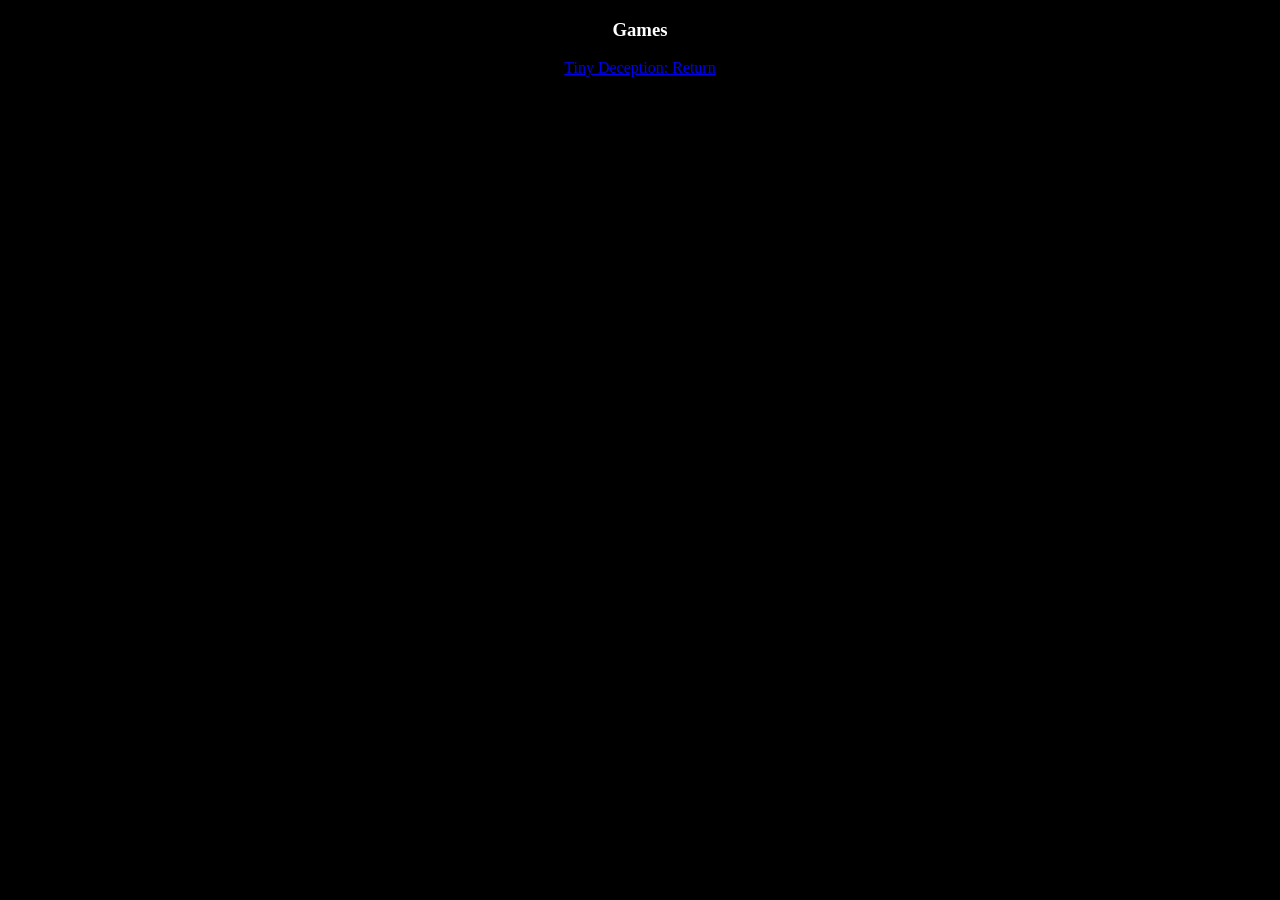
==== index.html @ 73f736b9 "Add link to main.css stylesheet in index.html" ====
<!DOCTYPE html>
<head>
  <title>Levonze GitHub Website</title>
  <link href="/main.css" rel="stylesheet">
</head>
<body>
  <center><h3>Games</h3>
  <a href="/tder"><p>Tiny Deception: Return</p></a>
  </center>
</body>
---- main.css ----
body{
  background-color: black;
  color: white;
}
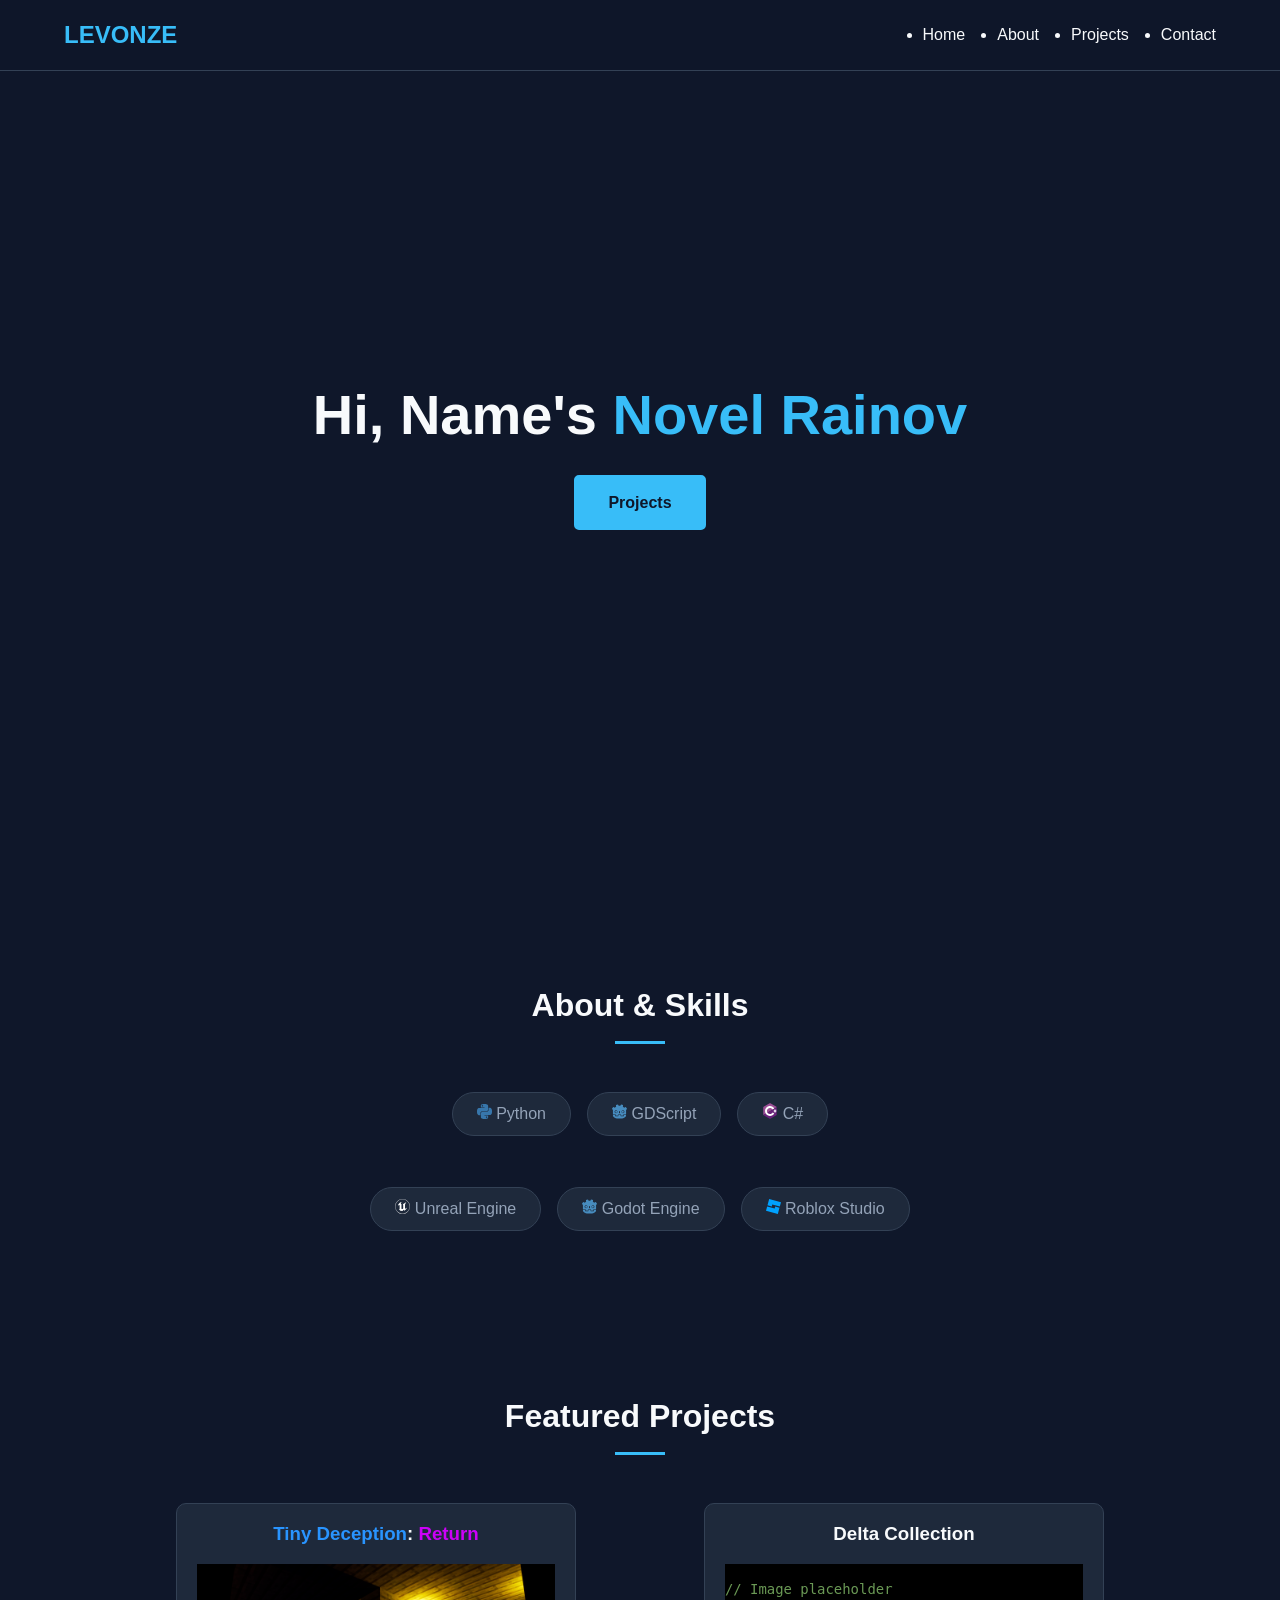
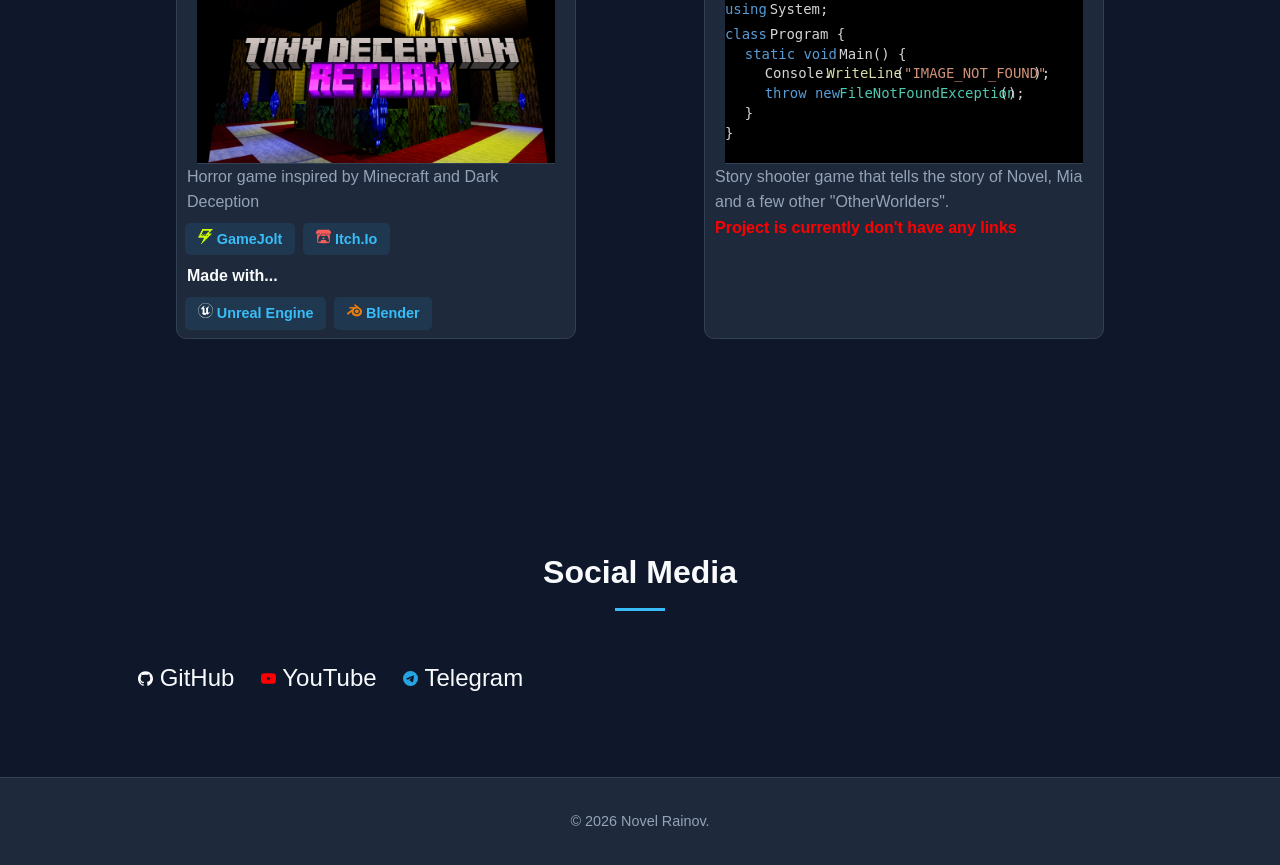
==== commit 8a5cffa1: "Update" ====
--- a/index.html
+++ b/index.html
@@ -1,10 +1,101 @@
 <!DOCTYPE html>
+<html lang="en">
 <head>
-  <title>Levonze GitHub Website</title>
-  <link href="/main.css" rel="stylesheet">
+    <meta charset="UTF-8">
+    <meta name="viewport" content="width=device-width, initial-scale=1.0">
+    <title>Novel Rainov | Software Developer</title>
+    <link href="main.css" rel="stylesheet">
 </head>
 <body>
-  <center><h3>Games</h3>
-  <a href="/tder"><p>Tiny Deception: Return</p></a>
-  </center>
+    <header>
+        <div class="logo">LEVONZE</div>
+        <div class="menu-toggle" id="mobile-menu">☰</div>
+        <nav>
+            <ul id="nav-list">
+                <li><a href="#home">Home</a></li>
+                <li><a href="#about">About</a></li>
+                <li><a href="#projects">Projects</a></li>
+                <li><a href="#contact">Contact</a></li>
+            </ul>
+        </nav>
+    </header>
+
+    <section id="home" class="hero">
+        <h1>Hi, Name's <span>Novel Rainov</span></h1>
+        <div>
+            <a href="#projects" class="btn">Projects</a>
+            <!--<a href="#contact" class="btn btn-outline">Contact</a>-->
+        </div>
+    </section>
+
+    <section id="about">
+        <h2 class="section-title">About & Skills</h2>
+        <div style="text-align: center; max-width: 800px; margin: 0 auto 3rem auto; color: var(--text-secondary);">
+        </div>
+        
+        <div class="skills-grid">
+            <div class="skill-tag"><img src="assets/icons/python.svg" height="15"> Python</div>
+            <div class="skill-tag"><img src="assets/icons/godotengine.svg" height="15"> GDScript</div>
+            <div class="skill-tag"><img src="assets/icons/CSharp.svg" height="16"> C#</div>
+        </div>
+        <br><br>
+        <div class="skills-grid">
+            <div class="skill-tag"><img src="assets/icons/unrealengine.svg" height="15"> Unreal Engine</div>
+            <div class="skill-tag"><img src="assets/icons/godotengine.svg" height="15"> Godot Engine</div>
+            <div class="skill-tag"><img src="assets/icons/robloxstudio.svg" height="15"> Roblox Studio</div>
+        </div>
+    </section>
+
+    <section id="projects">
+        <h2 class="section-title">Featured Projects</h2>
+        <div class="projects-grid">
+            <div class="project-card">
+                <h3 class="project-title"><font style="color: #2994ff">Tiny Deception</font>: <font style="color: #cc01f7">Return</font></h3>
+                <img class="project-thumbnail" src="assets/project/TDeR.png" height="140">
+                <p class="project-description">Horror game inspired by Minecraft and Dark Deception</p>
+                <div class="project-links">
+                    <a href="https://gamejolt.com/games/TDe_Return/813731"><img src="assets/icons/gamejolt.svg" height="15"> GameJolt</a>
+                    <a href="https://lerimst.itch.io/tder"><img src="assets/icons/itch.io.svg" height="15"> Itch.Io</a>
+                </div>
+                <h4>Made with...</h3>
+                <div class="project-links">
+                    <a href="https://unrealengine.com"><img src="assets/icons/unrealengine.svg" height="15"> Unreal Engine</a>
+                    <a href="https://blender.org"><img src="assets/icons/blender.svg" height="15"> Blender</a>
+                </div>
+            </div>
+
+            <div class="project-card">
+                <h3 class="project-title">Delta Collection</h3>
+                <img class="project-thumbnail" src="assets/noimage.svg" height="140">
+                <p class="project-description">Story shooter game that tells the story of Novel, Mia and a few other "OtherWorlders".</p>
+                <h4 style="color:red;">Project is currently don't have any links</h4>
+                <br>
+            </div>
+
+        </div>
+    </section>
+
+    <section>
+      <div style="margin-top: 3rem; font-size: 1.5rem;">
+          <h2 class="section-title">Social Media</h2>
+            <a href="https://github.com/levonze" style="margin: 0 10px;"><img src="assets/icons/github.svg" height="15"> GitHub</a>
+            <a href="https://youtube.com/@levonze" style="margin: 0 10px;"><img src="assets/icons/youtube.svg" height="15"> YouTube</a>
+            <a href="https://t.me/lerim_studios" style="margin: 0 10px;"><img src="assets/icons/telegram.svg" height="15"> Telegram</a>
+        </div>
+    </section>
+
+    <!--
+    <section id="contact" class="contact">
+        <h2 class="section-title">Contact me</h2>
+        <p>Problems? Ideas? Suggestions?<br>Ready to talk!</p>
+        <a class="btn">EMail me</a>
+    </section>
+    -->
+
+    <footer>
+        <p>&copy; 2026 Novel Rainov.</p>
+    </footer>
+
+    <script src="main.js"></script>
 </body>
+</html>
--- a/main.css
+++ b/main.css
@@ -1,4 +1,362 @@
-body{
-  background-color: black;
-  color: white;
-}
+/* --- CSS VARIABLES & RESET --- */
+:root {
+    --bg-color: #0f172a;
+    --card-bg: #1e293b;
+    --text-primary: #f8fafc;
+    --text-secondary: #94a3b8;
+    --accent: #38bdf8;
+    --accent-hover: #0ea5e9;
+    --font-main: 'Segoe UI', Tahoma, Geneva, Verdana, sans-serif;
+}
+
+* {
+    margin: 0;
+    padding: 0;
+    box-sizing: border-box;
+}
+
+body {
+    font-family: var(--font-main);
+    background-color: var(--bg-color);
+    color: var(--text-primary);
+    line-height: 1.6;
+}
+
+a {
+    text-decoration: none;
+    color: inherit;
+    transition: 0.3s;
+}
+
+/* --- NAVIGATION --- */
+header {
+    position: fixed;
+    top: 0;
+    width: 100%;
+    background-color: rgba(15, 23, 42, 0.95);
+    padding: 1rem 5%;
+    display: flex;
+    justify-content: space-between;
+    align-items: center;
+    z-index: 1000;
+    border-bottom: 1px solid #334155;
+}
+
+.logo {
+    font-size: 1.5rem;
+    font-weight: bold;
+    color: var(--accent);
+}
+
+nav ul {
+    display: flex;
+    gap: 2rem;
+}
+
+nav a:hover {
+    color: var(--accent);
+}
+
+/* Mobile Menu Toggle */
+.menu-toggle {
+    display: none;
+    font-size: 1.5rem;
+    cursor: pointer;
+    order: 1;
+    margin-right: 1rem;
+}
+
+/* --- HERO SECTION --- */
+.hero {
+    height: 100vh;
+    display: flex;
+    flex-direction: column;
+    justify-content: center;
+    align-items: center;
+    text-align: center;
+    padding: 0 1rem;
+}
+
+.hero h1 {
+    font-size: 3.5rem;
+    margin-bottom: 1rem;
+}
+
+.hero span {
+    color: var(--accent);
+}
+
+.hero p {
+    font-size: 1.2rem;
+    color: var(--text-secondary);
+    max-width: 600px;
+    margin-bottom: 2rem;
+}
+
+.hero .roles {
+    font-size: 1.1rem;
+    color: var(--text-primary);
+    margin-bottom: 1.5rem;
+}
+
+.hero .roles span {
+    display: inline-block;
+    margin: 0.5rem;
+    padding: 0.3rem 0.8rem;
+    background-color: var(--card-bg);
+    border-radius: 5px;
+    border: 1px solid #334155;
+}
+
+.btn {
+    display: inline-block;
+    padding: 0.8rem 2rem;
+    background-color: var(--accent);
+    color: var(--bg-color);
+    font-weight: bold;
+    border-radius: 5px;
+    border: 2px solid var(--accent);
+}
+
+.btn:hover {
+    background-color: transparent;
+    color: var(--accent);
+}
+
+.btn-outline {
+    background-color: transparent;
+    color: var(--accent);
+    margin-left: 1rem;
+}
+
+.btn-outline:hover {
+    background-color: var(--accent);
+    color: var(--bg-color);
+}
+
+/* --- SECTIONS GENERAL --- */
+section {
+    padding: 5rem 10%;
+}
+
+.section-title {
+    font-size: 2rem;
+    margin-bottom: 3rem;
+    text-align: center;
+    position: relative;
+}
+
+.section-title::after {
+    content: '';
+    display: block;
+    width: 50px;
+    height: 3px;
+    background-color: var(--accent);
+    margin: 10px auto 0;
+}
+
+/* --- ABOUT & BIO --- */
+.bio {
+    color: var(--text-primary);
+    text-align: center;
+    max-width: 800px;
+    margin: 0 auto 3rem auto;
+}
+
+/* --- SKILLS --- */
+.skills-grid {
+    display: flex;
+    flex-wrap: wrap;
+    justify-content: center;
+    gap: 1rem;
+}
+
+.skill-tag {
+    background-color: var(--card-bg);
+    padding: 0.5rem 1.5rem;
+    border-radius: 50px;
+    border: 1px solid #334155;
+    color: var(--text-secondary);
+    transition: 0.3s;
+}
+
+.skill-tag:hover {
+    border-color: var(--accent);
+    color: var(--accent);
+    transform: translateY(-2px);
+}
+
+/* --- PROJECTS --- */
+.projects-grid {
+    display: grid;
+    grid-template-columns: repeat(auto-fit, minmax(320px, 1fr));
+    gap: 2rem;
+    justify-content: center;
+    justify-items: center;
+    max-width: 1200px;
+    margin: 0 auto;
+}
+
+.project-card {
+    background-color: var(--card-bg);
+    padding: 0;
+    border-radius: 10px;
+    transition: transform 0.3s;
+    border: 1px solid #334155;
+    width: 100%;
+    max-width: 400px;
+    overflow: hidden;
+}
+
+.project-card:hover {
+    transform: translateY(-5px);
+    border-color: var(--accent);
+}
+
+/* Project Thumbnail - Адаптивное изображение */
+.project-thumbnail {
+    width: 90%;
+    height: 200px;
+    object-fit: cover;
+    display: block;
+    border-bottom: 1px solid #334155;
+    margin: 0 auto;
+}
+
+.project-title {
+  text-align: center;
+  margin: auto;
+  display: block;
+  width: fit-content;
+  padding-top: 15px;
+  padding-bottom: 15px;
+  color: var(--text-primary);
+}
+
+.project-card .content {
+    padding: 2rem;
+}
+
+.project-card h4{
+  margin-left: 10px;
+}
+
+.project-card .project-description{
+    color: var(--text-secondary);
+    margin-left: 10px;
+    margin-right: 5px;
+}
+
+.project-links {
+    display: flex;
+    flex-wrap: wrap;
+    gap: 0.5rem;
+    padding: 2%;
+}
+
+.project-links a {
+    font-size: 0.9rem;
+    color: var(--accent);
+    font-weight: bold;
+    display: inline-block;
+    padding: 0.3rem 0.8rem;
+    background-color: rgba(56, 189, 248, 0.1);
+    border-radius: 5px;
+}
+
+.project-links a:hover {
+    background-color: var(--accent);
+    color: var(--bg-color);
+}
+
+/* --- CONTACT --- */
+.contact {
+    text-align: center;
+}
+
+.contact p {
+    margin-bottom: 2rem;
+    color: var(--text-secondary);
+}
+
+.social-links {
+    margin-top: 2rem;
+    display: flex;
+    justify-content: center;
+    gap: 1.5rem;
+    flex-wrap: wrap;
+}
+
+.social-links a {
+    color: var(--text-secondary);
+    font-size: 1.1rem;
+    padding: 0.5rem 1rem;
+    border: 1px solid #334155;
+    border-radius: 5px;
+}
+
+.social-links a:hover {
+    color: var(--accent);
+    border-color: var(--accent);
+}
+
+/* --- FOOTER --- */
+footer {
+    text-align: center;
+    padding: 2rem;
+    background-color: var(--card-bg);
+    color: var(--text-secondary);
+    font-size: 0.9rem;
+    border-top: 1px solid #334155;
+}
+
+/* --- RESPONSIVE --- */
+@media (max-width: 768px) {
+    .hero h1 {
+        font-size: 2.5rem;
+    }
+
+    .menu-toggle {
+        display: block;
+    }
+
+    nav ul {
+        display: none;
+        flex-direction: column;
+        position: absolute;
+        top: 70px;
+        right: 0;
+        width: 100%;
+        background-color: var(--card-bg);
+        text-align: center;
+        padding: 2rem 0;
+        border-bottom: 1px solid #334155;
+    }
+
+    nav ul.active {
+        display: flex;
+    }
+
+    .btn-outline {
+        margin-left: 0;
+        margin-top: 1rem;
+        display: block;
+    }
+
+    section {
+        padding: 3rem 5%;
+    }
+
+    .projects-grid {
+        grid-template-columns: 1fr;
+        padding: 0 1rem;
+    }
+
+    .project-card {
+        max-width: 80%;
+    }
+
+    .project-thumbnail {
+        height: 180px;
+    }
+}
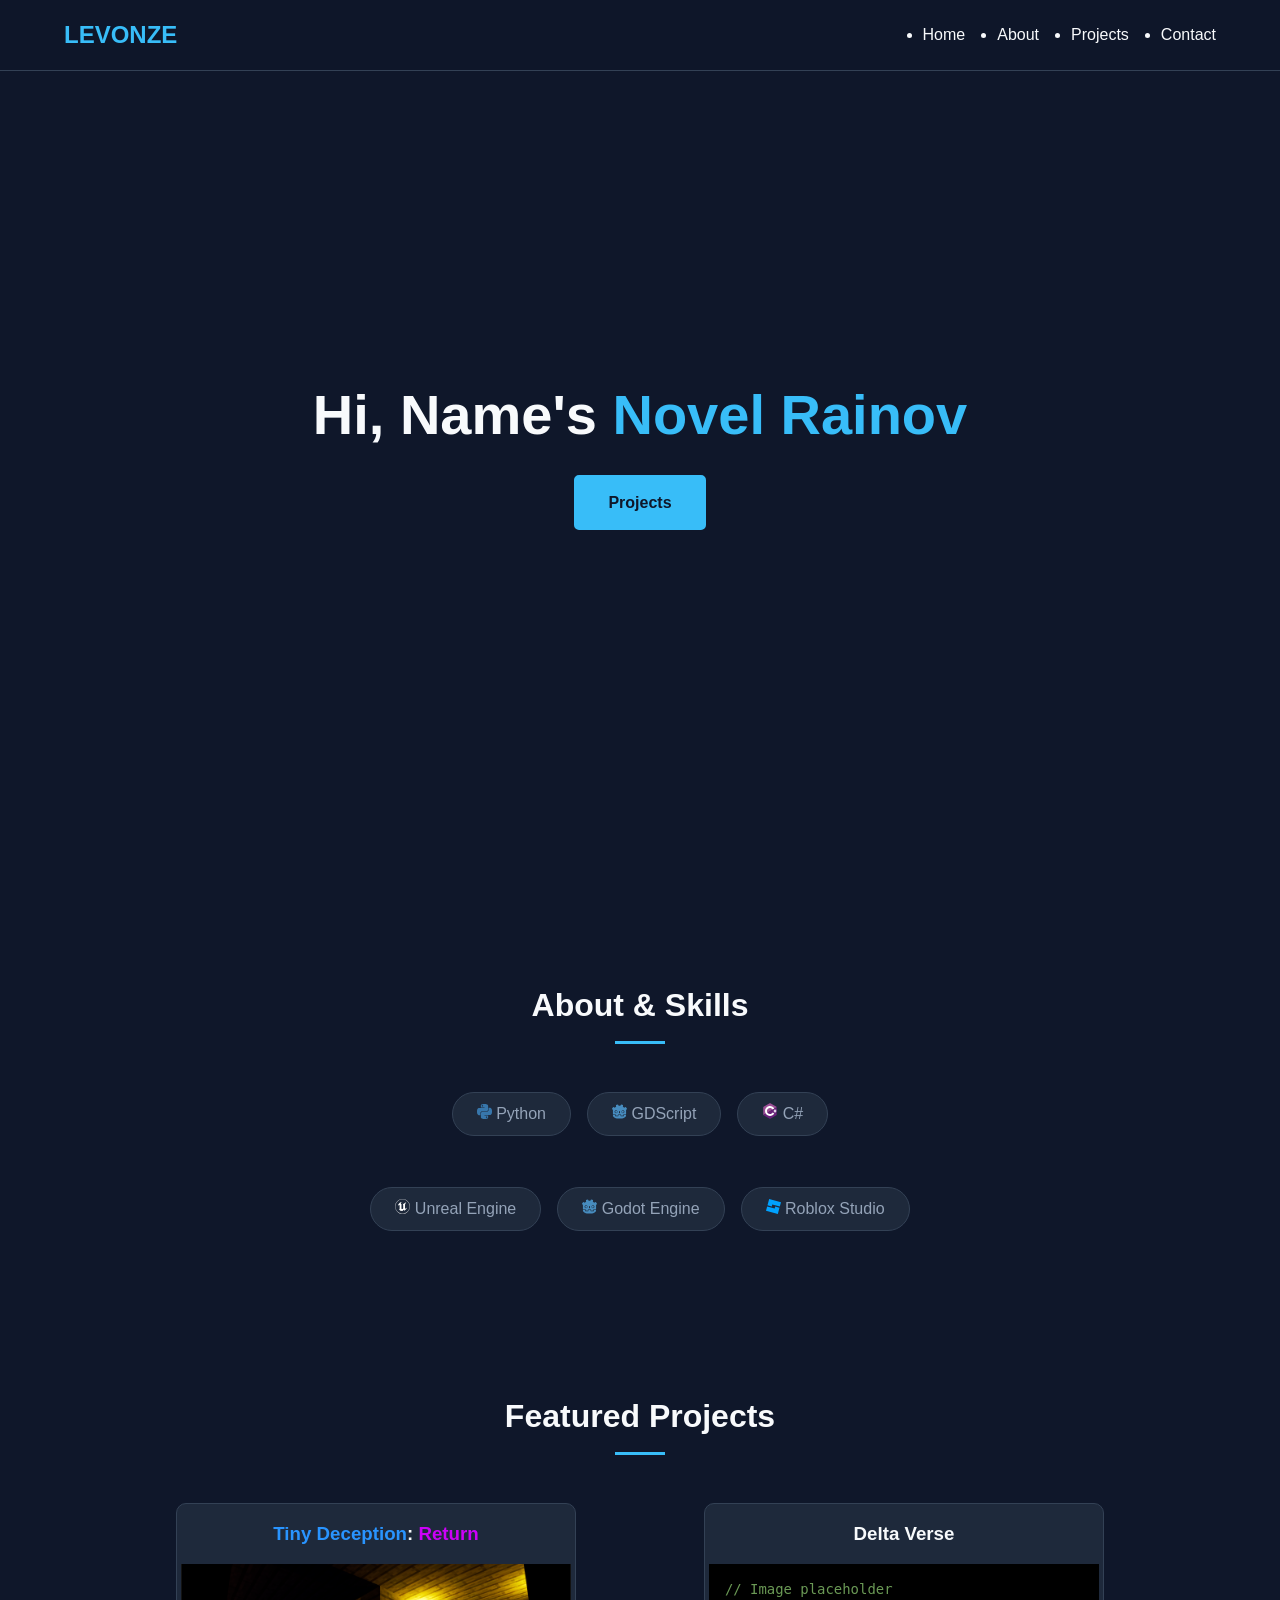
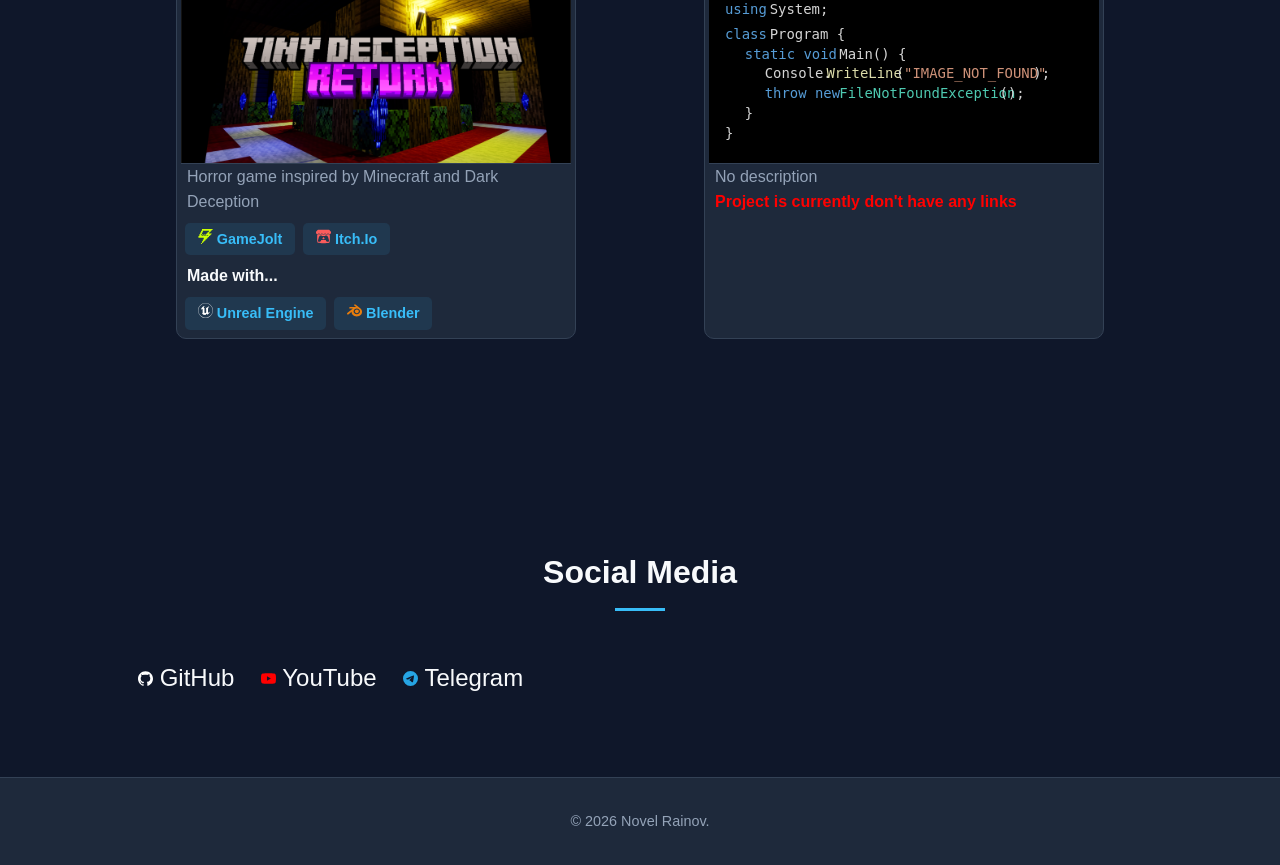
==== commit 619c98f2: "Update project title and description in index.html" ====
--- a/index.html
+++ b/index.html
@@ -65,9 +65,9 @@
             </div>
 
             <div class="project-card">
-                <h3 class="project-title">Delta Collection</h3>
+                <h3 class="project-title">Delta Verse</h3>
                 <img class="project-thumbnail" src="assets/noimage.svg" height="140">
-                <p class="project-description">Story shooter game that tells the story of Novel, Mia and a few other "OtherWorlders".</p>
+                <p class="project-description">No description</p>
                 <h4 style="color:red;">Project is currently don't have any links</h4>
                 <br>
             </div>
@@ -98,4 +98,4 @@
 
     <script src="main.js"></script>
 </body>
-</html>+</html>
--- a/main.css
+++ b/main.css
@@ -215,7 +215,7 @@
 
 /* Project Thumbnail - Адаптивное изображение */
 .project-thumbnail {
-    width: 90%;
+    width: 98%;
     height: 200px;
     object-fit: cover;
     display: block;
@@ -311,7 +311,7 @@
 }
 
 /* --- RESPONSIVE --- */
-@media (max-width: 768px) {
+@media (max-width: 900px) {
     .hero h1 {
         font-size: 2.5rem;
     }
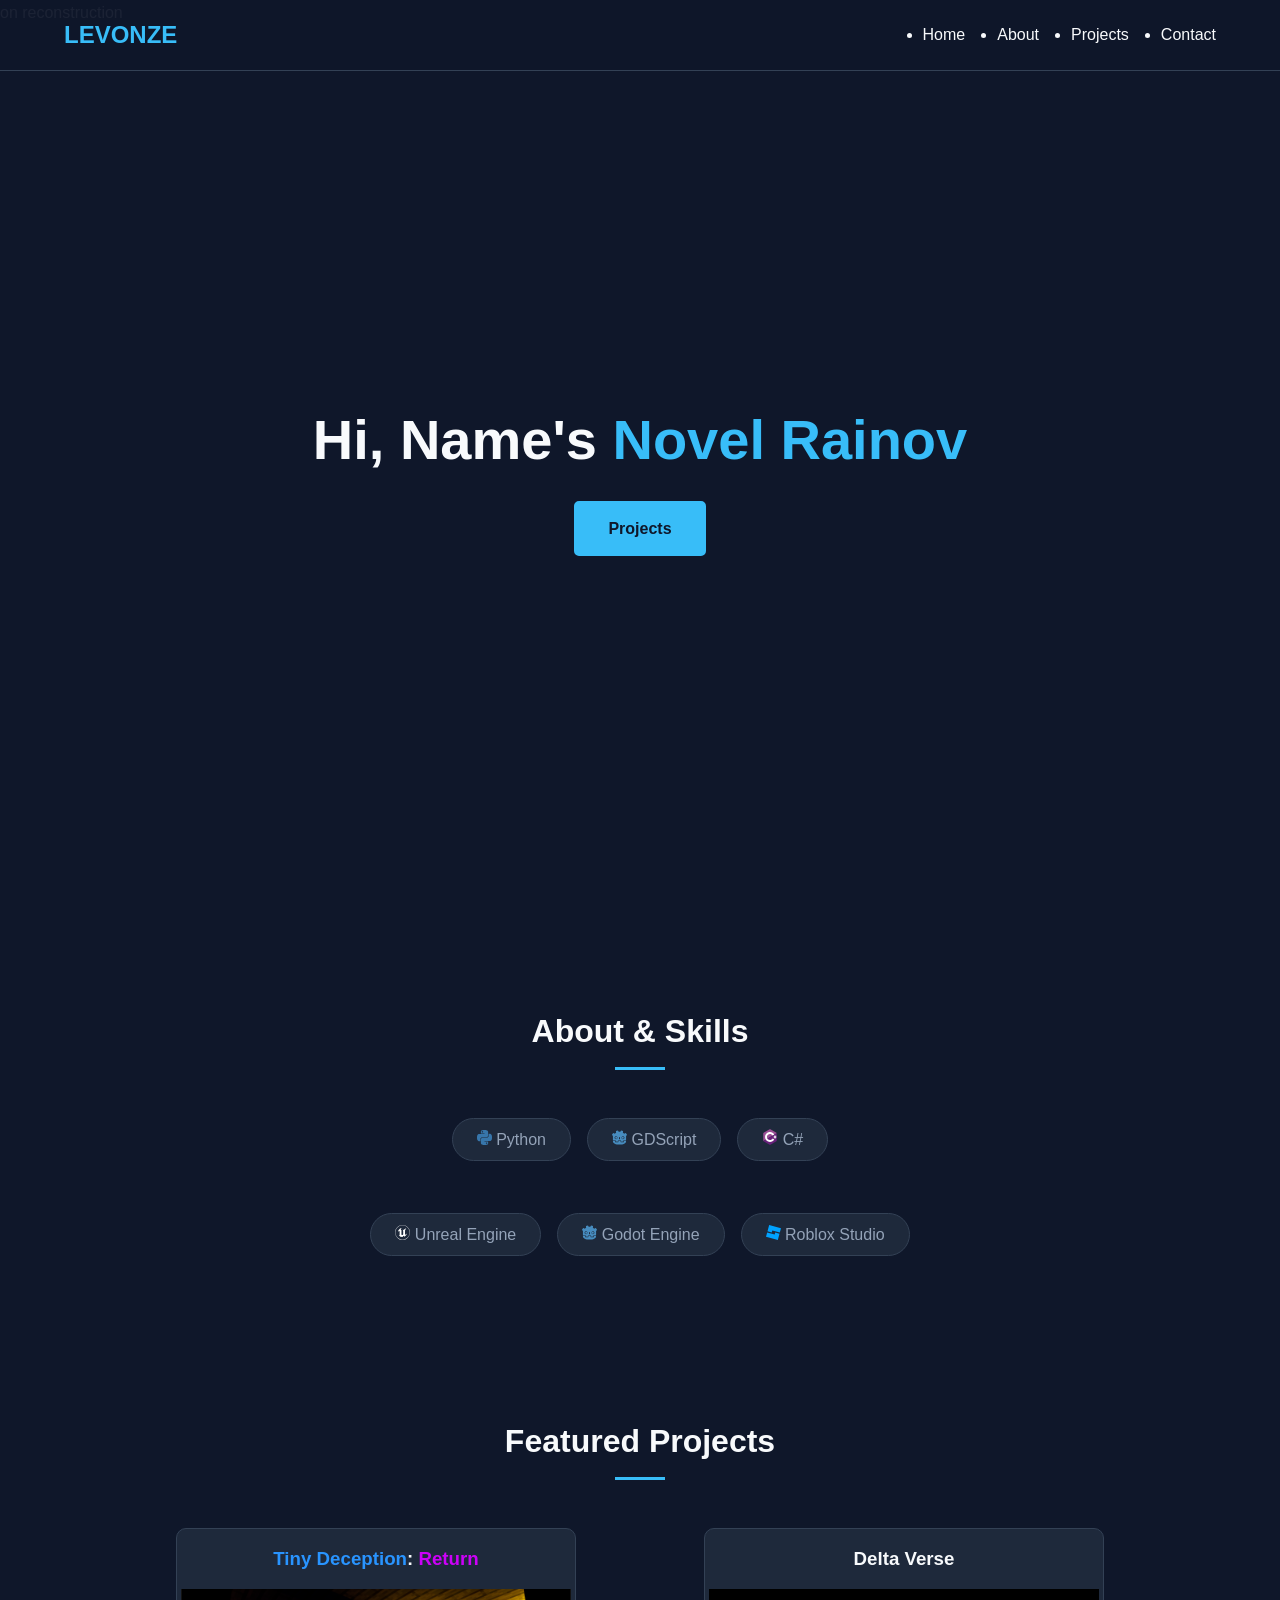
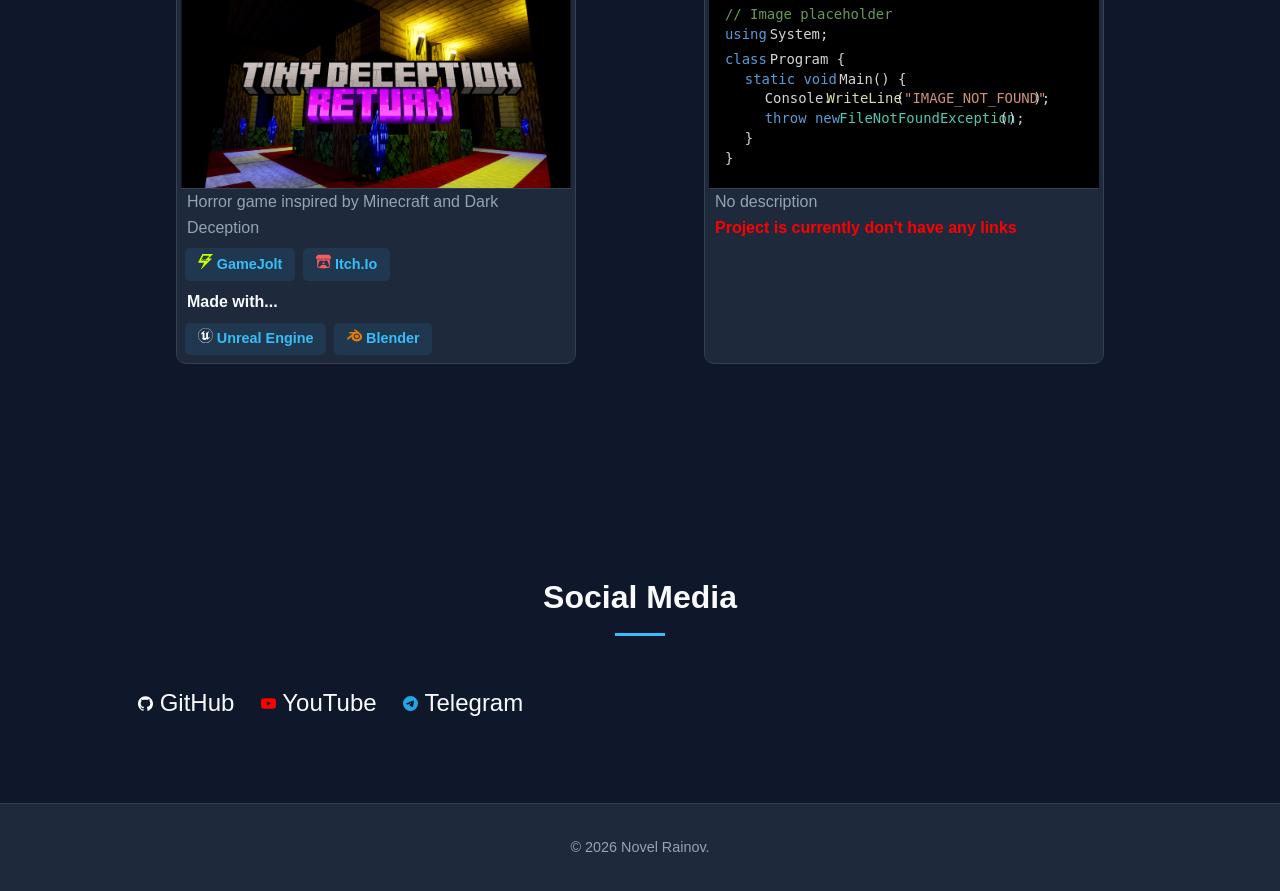
==== commit 6cfd4462: "Update index.html" ====
--- a/index.html
+++ b/index.html
@@ -1,4 +1,5 @@
 <!DOCTYPE html>
+on reconstruction
 <html lang="en">
 <head>
     <meta charset="UTF-8">
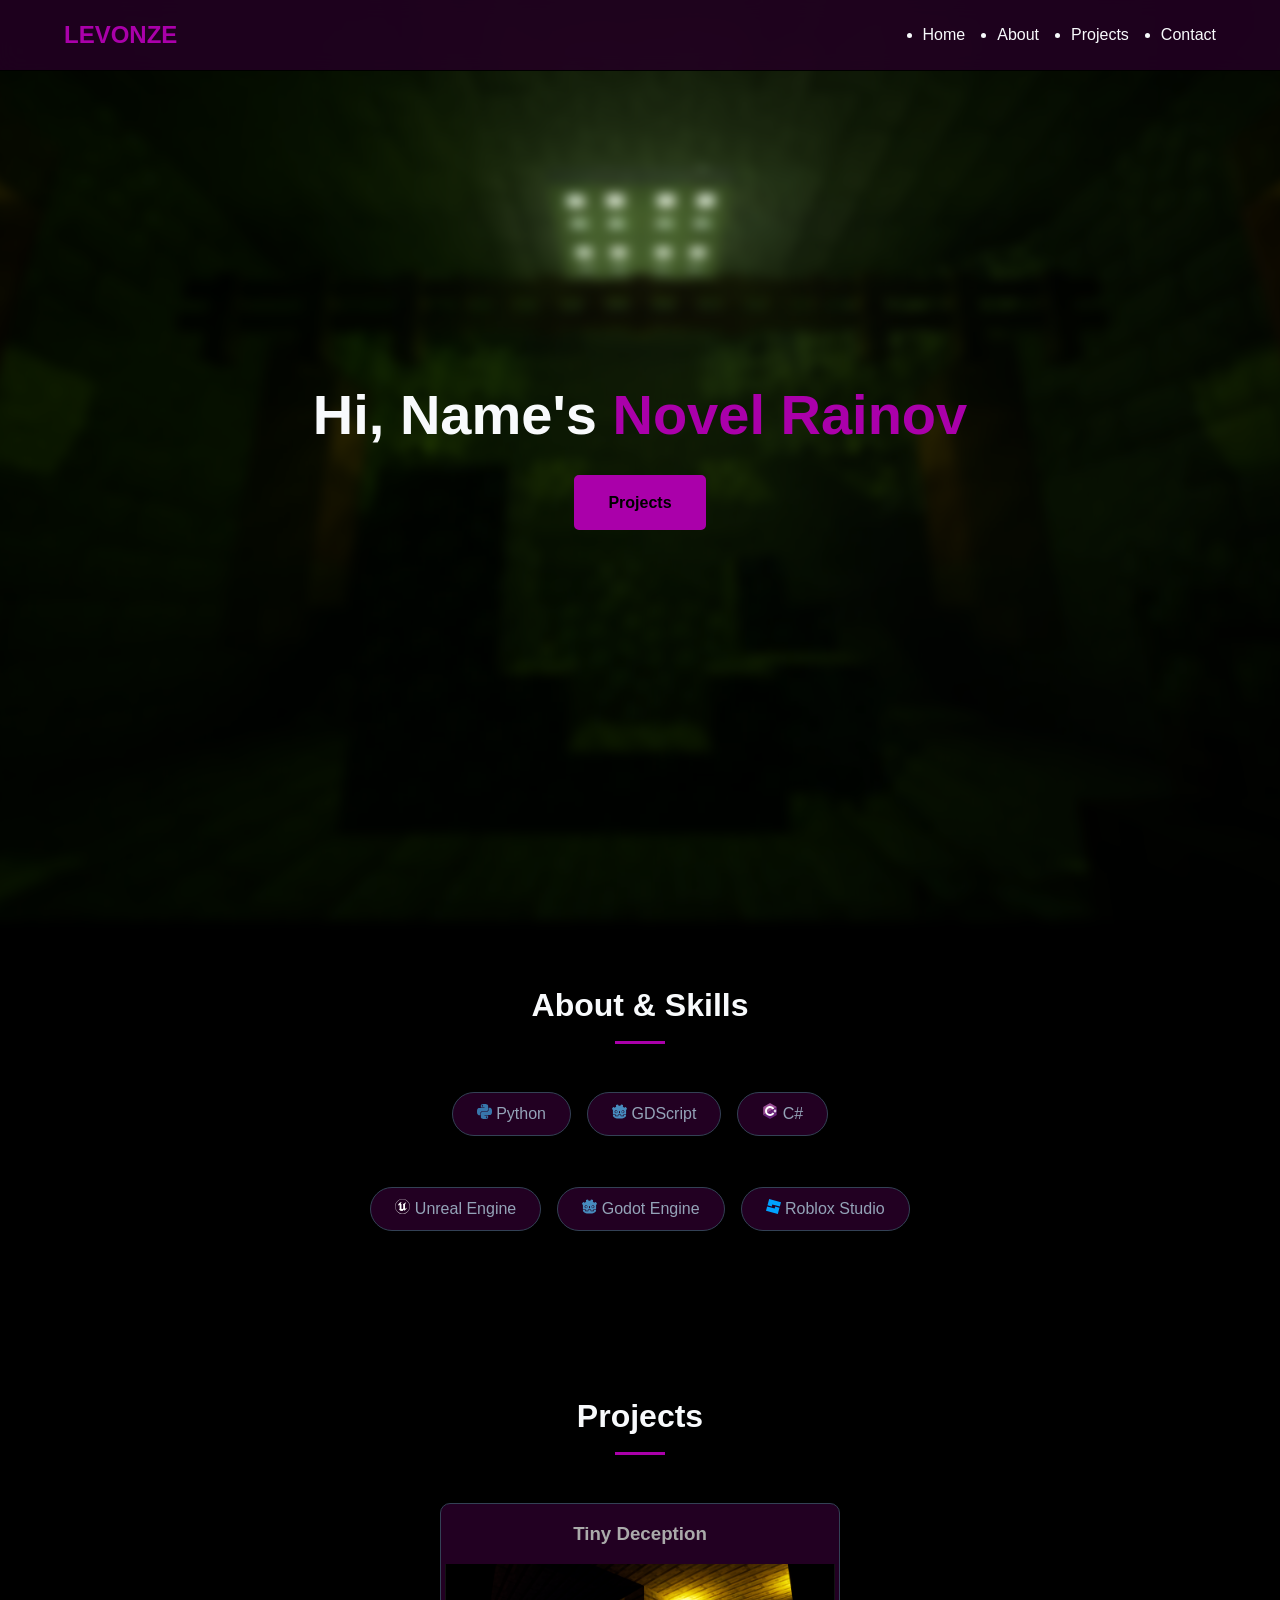
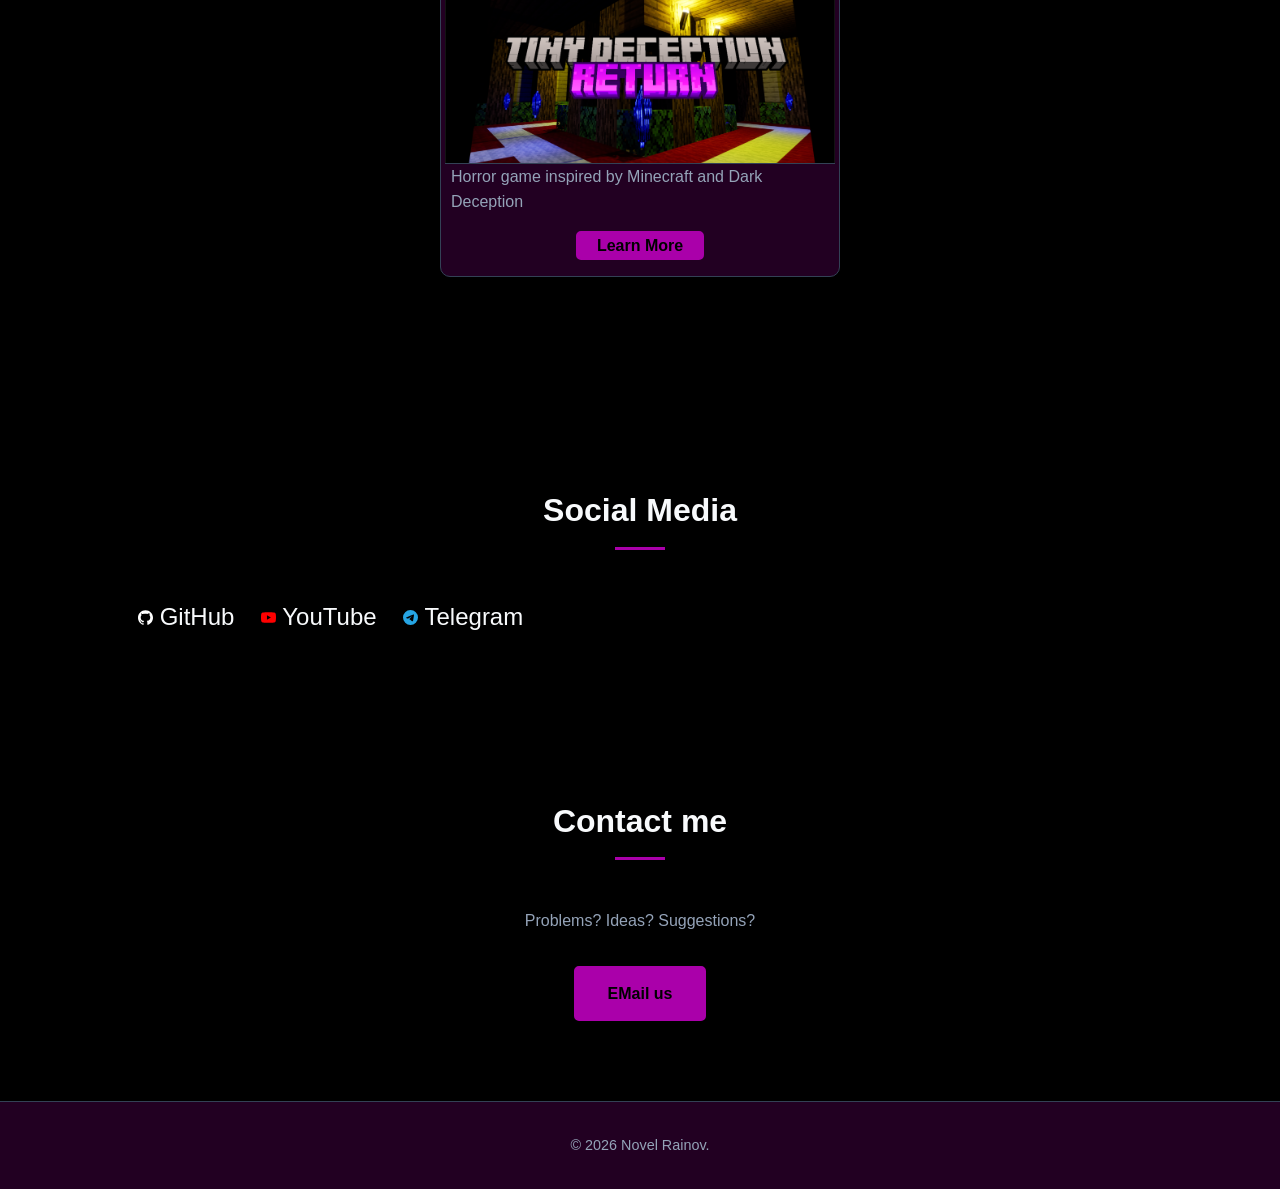
==== commit 79835c5b: "tder page" ====
--- a/index.html
+++ b/index.html
@@ -1,5 +1,4 @@
 <!DOCTYPE html>
-on reconstruction
 <html lang="en">
 <head>
     <meta charset="UTF-8">
@@ -48,29 +47,15 @@
     </section>
 
     <section id="projects">
-        <h2 class="section-title">Featured Projects</h2>
+        <h2 class="section-title">Projects</h2>
         <div class="projects-grid">
+
+            <!-- TDER -->
             <div class="project-card">
-                <h3 class="project-title"><font style="color: #2994ff">Tiny Deception</font>: <font style="color: #cc01f7">Return</font></h3>
+                <h3 class="project-title"><font style="color: #aaa">Tiny Deception</font><!-- <font style="color: #cc01f7">Return</font>--></h3>
                 <img class="project-thumbnail" src="assets/project/TDeR.png" height="140">
                 <p class="project-description">Horror game inspired by Minecraft and Dark Deception</p>
-                <div class="project-links">
-                    <a href="https://gamejolt.com/games/TDe_Return/813731"><img src="assets/icons/gamejolt.svg" height="15"> GameJolt</a>
-                    <a href="https://lerimst.itch.io/tder"><img src="assets/icons/itch.io.svg" height="15"> Itch.Io</a>
-                </div>
-                <h4>Made with...</h3>
-                <div class="project-links">
-                    <a href="https://unrealengine.com"><img src="assets/icons/unrealengine.svg" height="15"> Unreal Engine</a>
-                    <a href="https://blender.org"><img src="assets/icons/blender.svg" height="15"> Blender</a>
-                </div>
-            </div>
-
-            <div class="project-card">
-                <h3 class="project-title">Delta Verse</h3>
-                <img class="project-thumbnail" src="assets/noimage.svg" height="140">
-                <p class="project-description">No description</p>
-                <h4 style="color:red;">Project is currently don't have any links</h4>
-                <br>
+                <a class="prj-btn" href="/tde">Learn More</a>
             </div>
 
         </div>
@@ -85,13 +70,13 @@
         </div>
     </section>
 
-    <!--
+    
     <section id="contact" class="contact">
         <h2 class="section-title">Contact me</h2>
-        <p>Problems? Ideas? Suggestions?<br>Ready to talk!</p>
-        <a class="btn">EMail me</a>
+        <p>Problems? Ideas? Suggestions?</p>
+        <a class="btn" href="mailto:lerimstudios@gmail.com">EMail us</a>
     </section>
-    -->
+    
 
     <footer>
         <p>&copy; 2026 Novel Rainov.</p>
--- a/main.css
+++ b/main.css
@@ -1,11 +1,11 @@
 /* --- CSS VARIABLES & RESET --- */
 :root {
-    --bg-color: #0f172a;
-    --card-bg: #1e293b;
+    --bg-color: #000;
+    --card-bg: #202;
     --text-primary: #f8fafc;
     --text-secondary: #94a3b8;
-    --accent: #38bdf8;
-    --accent-hover: #0ea5e9;
+    --accent: #a0a;
+    --accent-hover: #b0b;
     --font-main: 'Segoe UI', Tahoma, Geneva, Verdana, sans-serif;
 }
 
@@ -33,13 +33,14 @@
     position: fixed;
     top: 0;
     width: 100%;
-    background-color: rgba(15, 23, 42, 0.95);
+    background-color: #202d;
     padding: 1rem 5%;
     display: flex;
     justify-content: space-between;
     align-items: center;
     z-index: 1000;
-    border-bottom: 1px solid #334155;
+    backdrop-filter: blur(10px);
+    border-bottom: 1px solid #000;
 }
 
 .logo {
@@ -75,6 +76,15 @@
     align-items: center;
     text-align: center;
     padding: 0 1rem;
+
+    &::before{
+        content: "";
+        position: absolute;
+        inset: -20px;
+        background: url('assets/project/tder/scr3.png') no-repeat center center/cover;
+        filter: blur(6px) brightness(1); 
+        z-index: -1;
+    }
 }
 
 .hero h1 {
@@ -213,13 +223,13 @@
     border-color: var(--accent);
 }
 
-/* Project Thumbnail - Адаптивное изображение */
 .project-thumbnail {
     width: 98%;
     height: 200px;
     object-fit: cover;
     display: block;
     border-bottom: 1px solid #334155;
+    aspect-ratio: 16/9;
     margin: 0 auto;
 }
 
@@ -267,6 +277,18 @@
 .project-links a:hover {
     background-color: var(--accent);
     color: var(--bg-color);
+}
+
+.prj-btn {
+    margin: 1rem auto;
+    background-color: var(--accent);
+    color: var(--bg-color);
+    font-weight: bold;
+    border-radius: 5px;
+    border: 2px solid var(--accent);
+    display: block; 
+    width: 8rem;
+    text-align: center;
 }
 
 /* --- CONTACT --- */
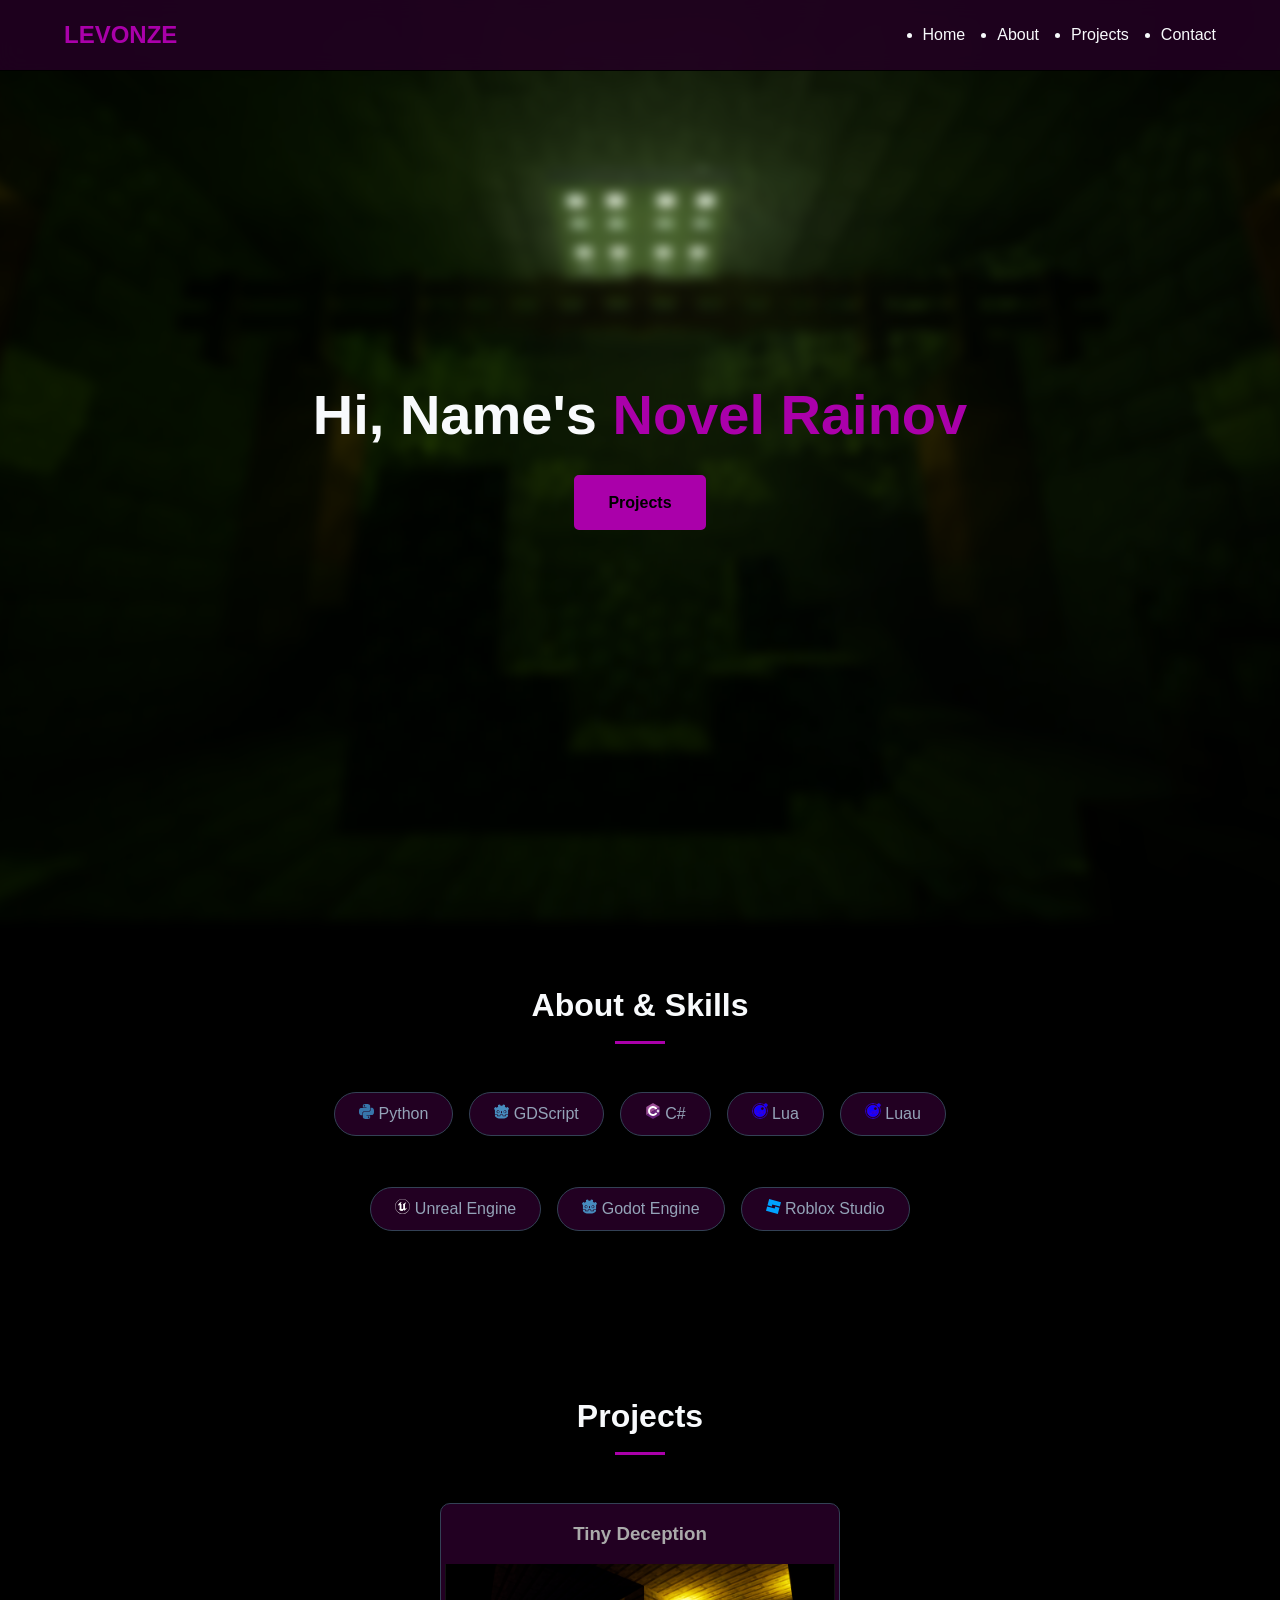
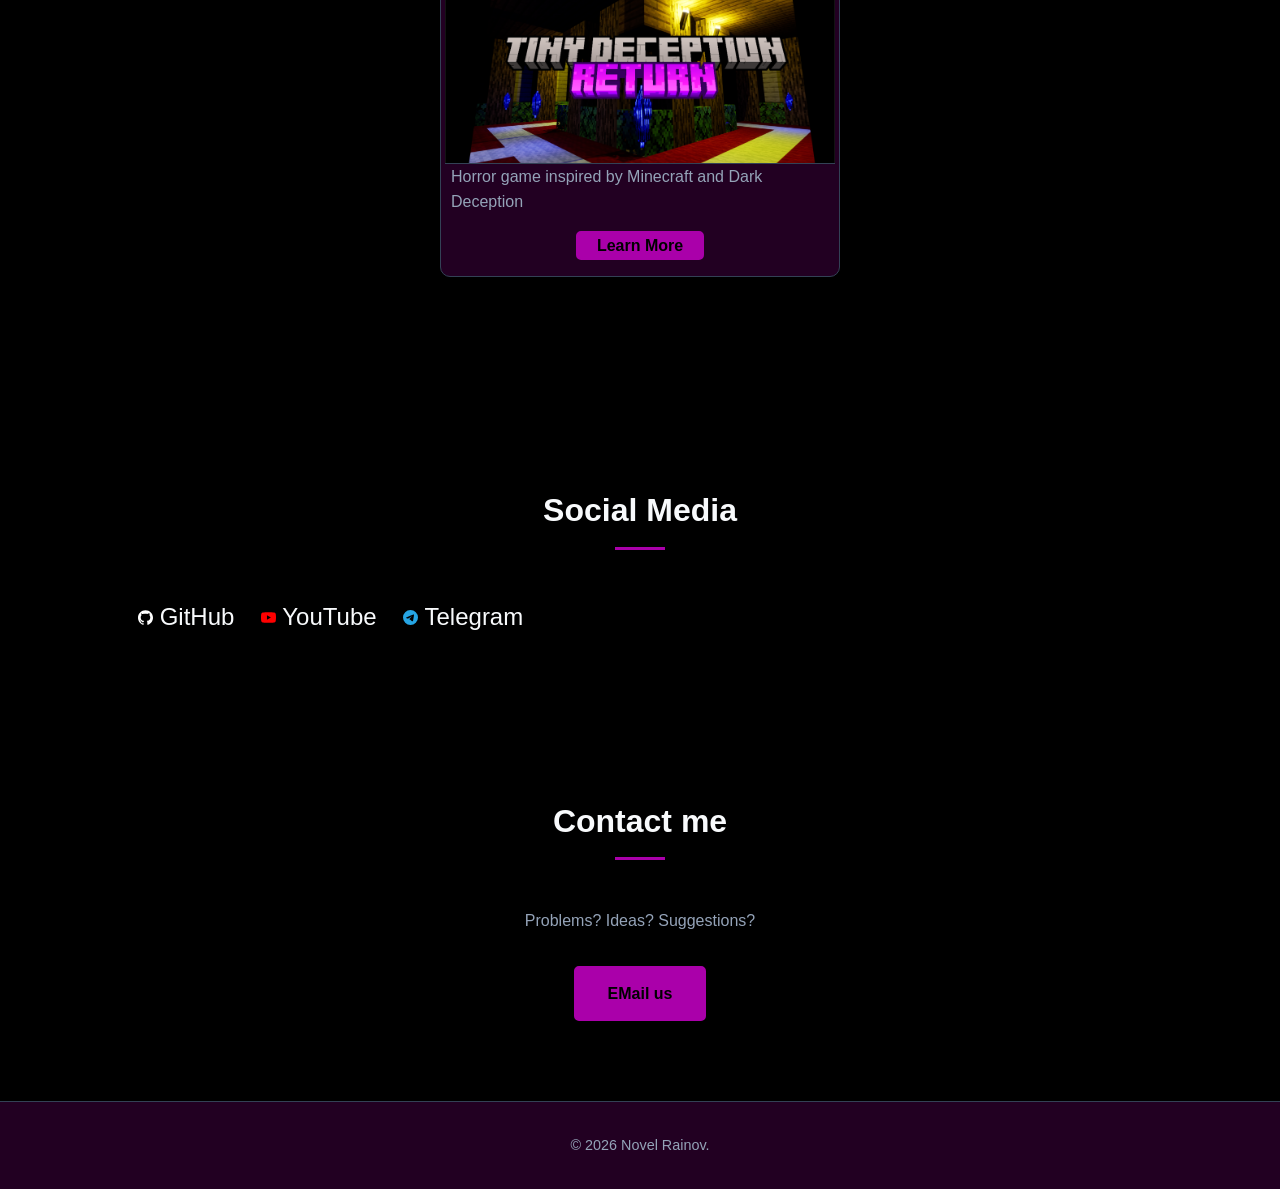
==== commit 50913949: "update" ====
--- a/index.html
+++ b/index.html
@@ -37,6 +37,8 @@
             <div class="skill-tag"><img src="assets/icons/python.svg" height="15"> Python</div>
             <div class="skill-tag"><img src="assets/icons/godotengine.svg" height="15"> GDScript</div>
             <div class="skill-tag"><img src="assets/icons/CSharp.svg" height="16"> C#</div>
+            <div class="skill-tag"><img src="assets/icons/lua.svg" height="16"> Lua</div>
+            <div class="skill-tag"><img src="assets/icons/lua.svg" height="16"> Luau</div>
         </div>
         <br><br>
         <div class="skills-grid">
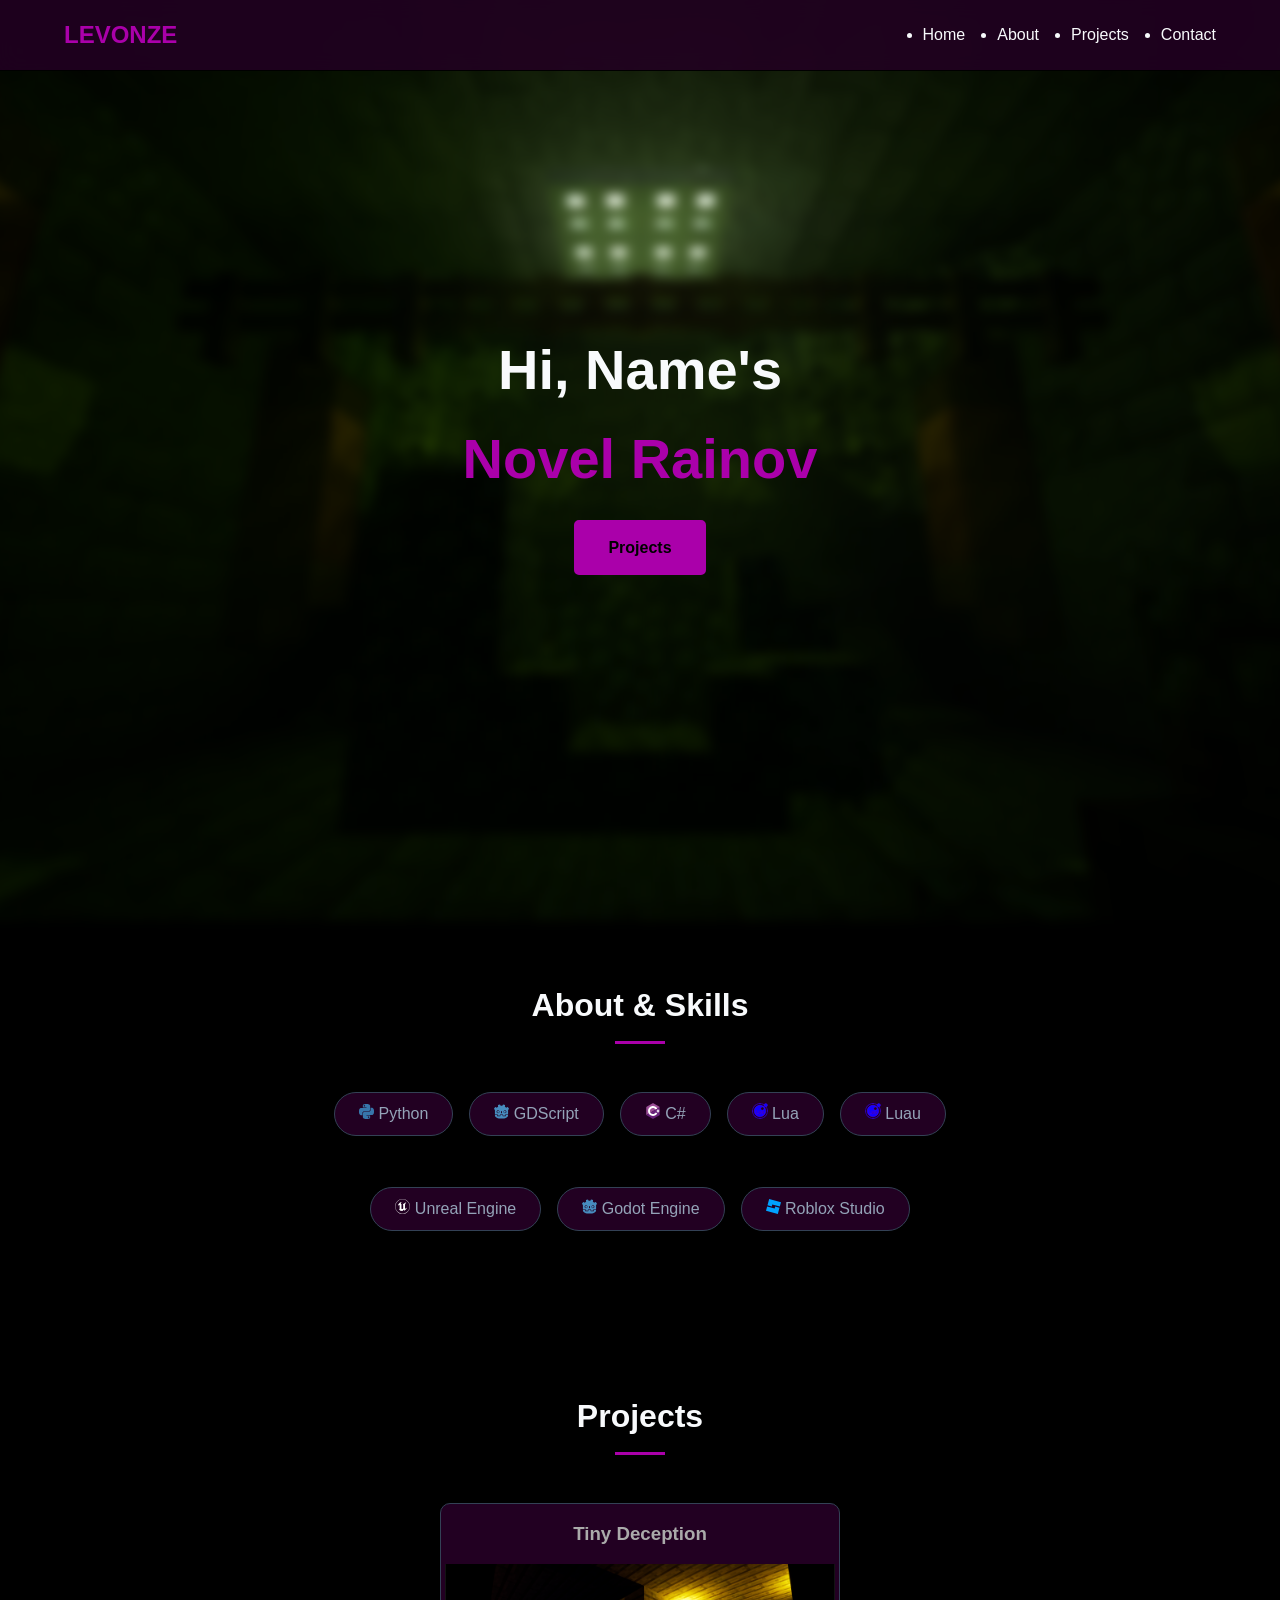
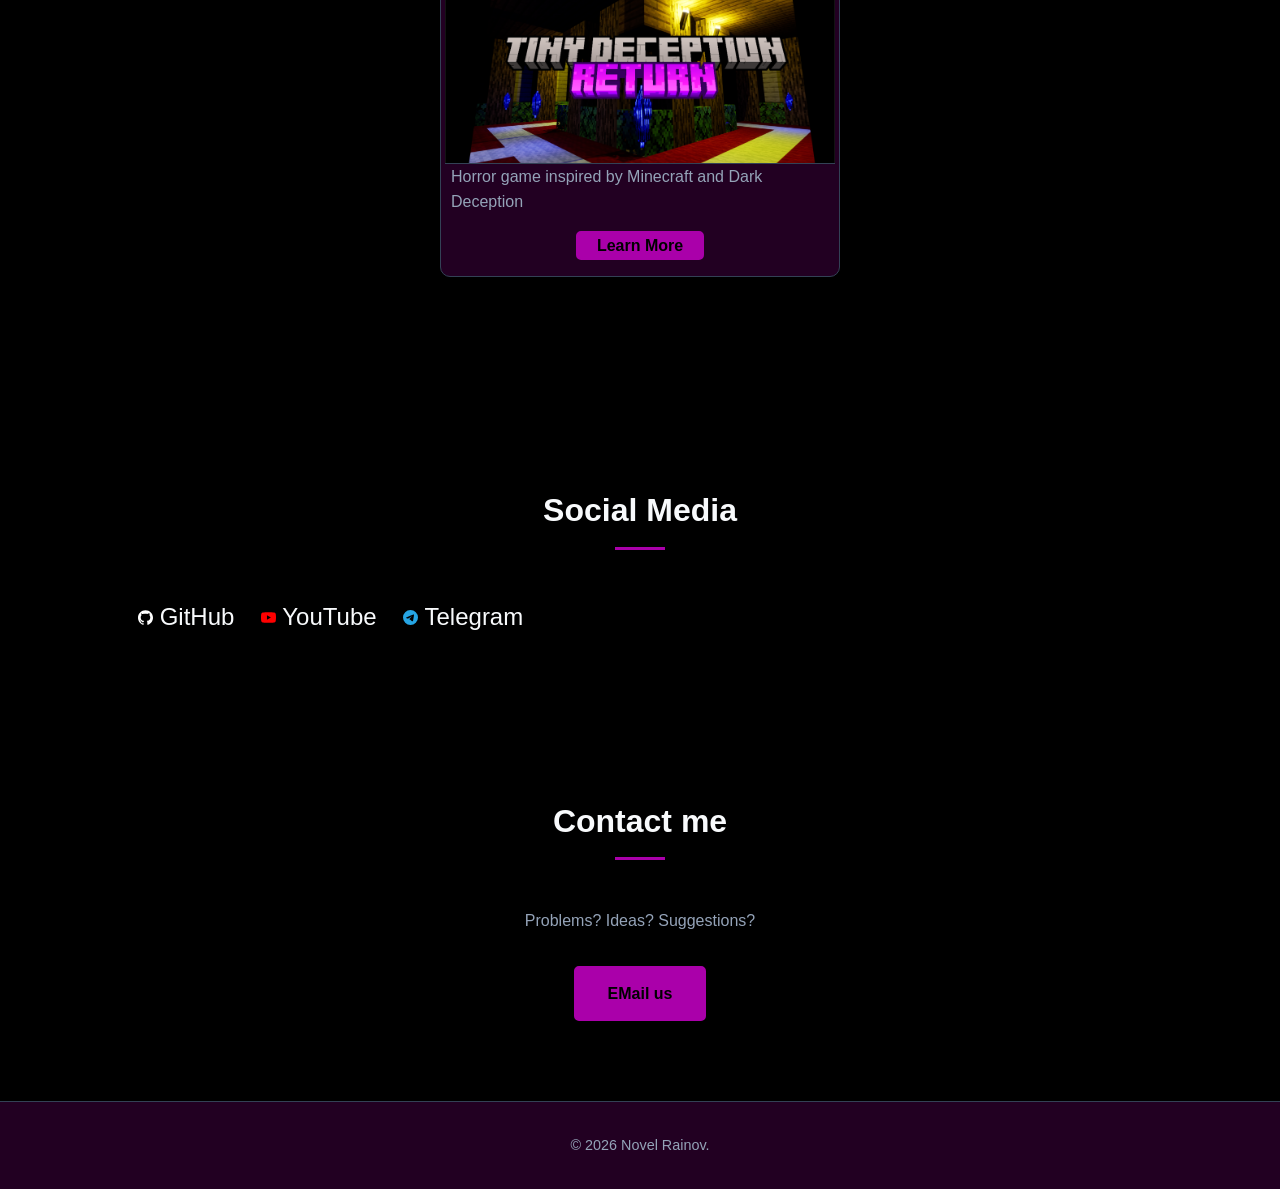
==== commit 55006a5c: "Update greeting format in index.html" ====
--- a/index.html
+++ b/index.html
@@ -21,7 +21,7 @@
     </header>
 
     <section id="home" class="hero">
-        <h1>Hi, Name's <span>Novel Rainov</span></h1>
+        <h1>Hi, Name's<br><span>Novel Rainov</span></h1>
         <div>
             <a href="#projects" class="btn">Projects</a>
             <!--<a href="#contact" class="btn btn-outline">Contact</a>-->
--- a/main.css
+++ b/main.css
@@ -1,4 +1,3 @@
-/* --- CSS VARIABLES & RESET --- */
 :root {
     --bg-color: #000;
     --card-bg: #202;
@@ -28,7 +27,6 @@
     transition: 0.3s;
 }
 
-/* --- NAVIGATION --- */
 header {
     position: fixed;
     top: 0;
@@ -58,7 +56,6 @@
     color: var(--accent);
 }
 
-/* Mobile Menu Toggle */
 .menu-toggle {
     display: none;
     font-size: 1.5rem;
@@ -67,7 +64,6 @@
     margin-right: 1rem;
 }
 
-/* --- HERO SECTION --- */
 .hero {
     height: 100vh;
     display: flex;
@@ -144,7 +140,6 @@
     color: var(--bg-color);
 }
 
-/* --- SECTIONS GENERAL --- */
 section {
     padding: 5rem 10%;
 }
@@ -165,7 +160,6 @@
     margin: 10px auto 0;
 }
 
-/* --- ABOUT & BIO --- */
 .bio {
     color: var(--text-primary);
     text-align: center;
@@ -173,7 +167,7 @@
     margin: 0 auto 3rem auto;
 }
 
-/* --- SKILLS --- */
+
 .skills-grid {
     display: flex;
     flex-wrap: wrap;
@@ -190,13 +184,15 @@
     transition: 0.3s;
 }
 
+/* LEGACY, they were buttons before
 .skill-tag:hover {
     border-color: var(--accent);
     color: var(--accent);
     transform: translateY(-2px);
 }
-
-/* --- PROJECTS --- */
+*/
+
+
 .projects-grid {
     display: grid;
     grid-template-columns: repeat(auto-fit, minmax(320px, 1fr));
@@ -291,7 +287,7 @@
     text-align: center;
 }
 
-/* --- CONTACT --- */
+
 .contact {
     text-align: center;
 }
@@ -322,7 +318,7 @@
     border-color: var(--accent);
 }
 
-/* --- FOOTER --- */
+
 footer {
     text-align: center;
     padding: 2rem;
@@ -332,7 +328,7 @@
     border-top: 1px solid #334155;
 }
 
-/* --- RESPONSIVE --- */
+
 @media (max-width: 900px) {
     .hero h1 {
         font-size: 2.5rem;
@@ -381,4 +377,8 @@
     .project-thumbnail {
         height: 180px;
     }
-}+
+    p{
+        font-size: 1.1rem;
+    }
+}
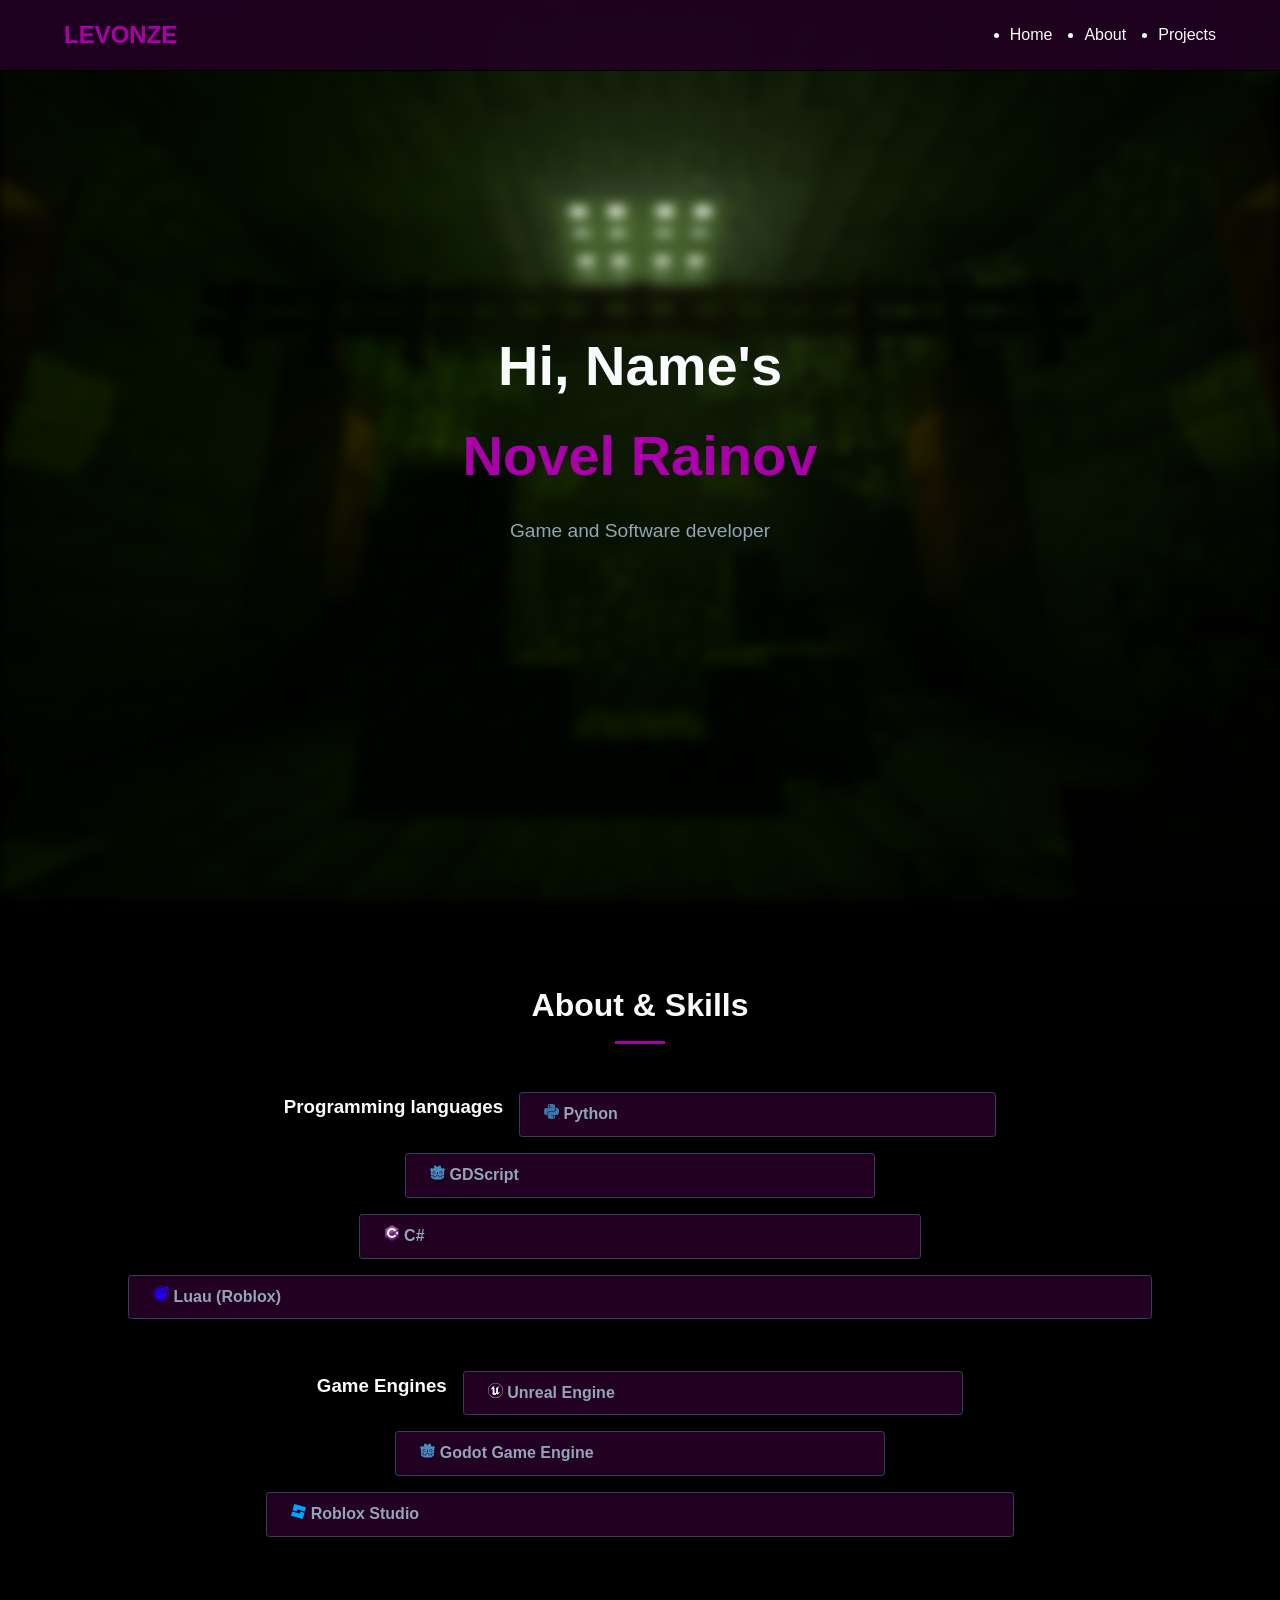
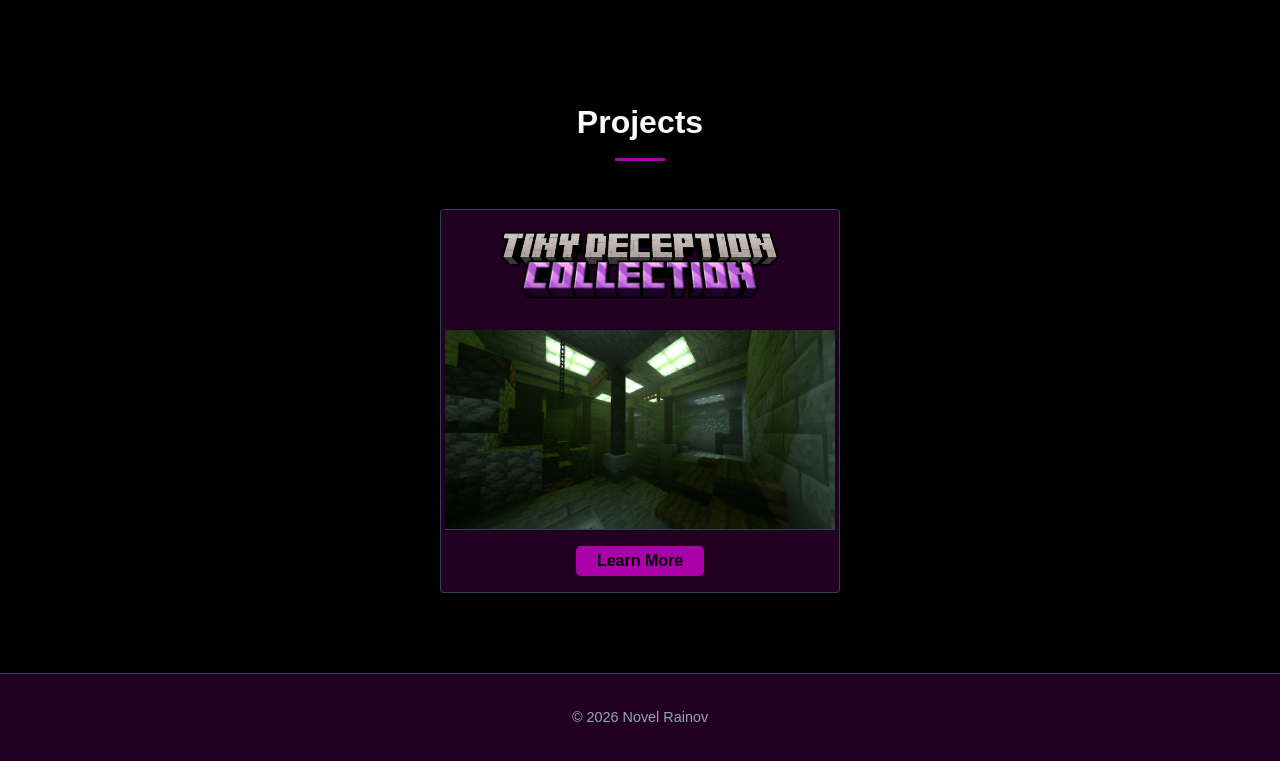
==== commit ca831ca8: "skill tags description and project card update" ====
--- a/index.html
+++ b/index.html
@@ -15,36 +15,65 @@
                 <li><a href="#home">Home</a></li>
                 <li><a href="#about">About</a></li>
                 <li><a href="#projects">Projects</a></li>
-                <li><a href="#contact">Contact</a></li>
             </ul>
         </nav>
     </header>
 
     <section id="home" class="hero">
         <h1>Hi, Name's<br><span>Novel Rainov</span></h1>
-        <div>
-            <a href="#projects" class="btn">Projects</a>
-            <!--<a href="#contact" class="btn btn-outline">Contact</a>-->
-        </div>
+        <p>Game and Software developer</p>
     </section>
 
     <section id="about">
+        
         <h2 class="section-title">About & Skills</h2>
         <div style="text-align: center; max-width: 800px; margin: 0 auto 3rem auto; color: var(--text-secondary);">
         </div>
         
         <div class="skills-grid">
-            <div class="skill-tag"><img src="assets/icons/python.svg" height="15"> Python</div>
-            <div class="skill-tag"><img src="assets/icons/godotengine.svg" height="15"> GDScript</div>
-            <div class="skill-tag"><img src="assets/icons/CSharp.svg" height="16"> C#</div>
-            <div class="skill-tag"><img src="assets/icons/lua.svg" height="16"> Lua</div>
-            <div class="skill-tag"><img src="assets/icons/lua.svg" height="16"> Luau</div>
+            <h3>Programming languages</h3>
+            <div class="skill-tag"><h4><img src="assets/icons/python.svg" height="15"> Python</h4>
+            <hr>
+            <p>The first language I ever learned. I was making fun programs ont it.<br>
+            Though I don't use it anymore. I like this language</p>
+            </div>
+            <div class="skill-tag"><h4><img src="assets/icons/godotengine.svg" height="15"> GDScript</h4>
+            <hr>
+            <p>Programming language made specificaly for Godot Game Engine.<br>
+            Simple syntax, OOP, easy to learn.</p>
+            </div>
+            <div class="skill-tag"><h4><img src="assets/icons/CSharp.svg" height="16"> C#</h4>
+            <hr>
+            <p>Still learning this one.<br>
+            I heard Unity made using C#, as well as Godot, plus Godot natively supports C#.<br>
+            So I decided to give it a try</p>
+            </div>
+            <div class="skill-tag"><h4><img src="assets/icons/lua.svg" height="16"> Luau (Roblox)</h4>
+            <hr>
+            <p>Roblox main scripting language.<br>
+            Though I don't use it anymore. It was fun, fun to crash out on Tables that start from 1 instead of 0, it was fun to crash out on if/else and other branching statements that requre End keyword.<br>
+            Good one</p>
+            </div>
         </div>
         <br><br>
         <div class="skills-grid">
-            <div class="skill-tag"><img src="assets/icons/unrealengine.svg" height="15"> Unreal Engine</div>
-            <div class="skill-tag"><img src="assets/icons/godotengine.svg" height="15"> Godot Engine</div>
-            <div class="skill-tag"><img src="assets/icons/robloxstudio.svg" height="15"> Roblox Studio</div>
+            <h3>Game Engines</h3>
+            <div class="skill-tag"><h4><img src="assets/icons/unrealengine.svg" height="15"> Unreal Engine</h4>
+            <hr>
+            <p>I learned it when I was trying to make Tiny Deception: Return.<br>
+            Though I abandoned it, I know this Engine on level close to profesional</p>
+            </div>
+            <div class="skill-tag"><h4><img src="assets/icons/godotengine.svg" height="15"> Godot Game Engine</h4>
+            <hr>
+            <p>Currently using this Game Engine for my projects.<br>
+            Still learning it. Tiny Deception Collection will be made on this Engine</p>
+            </div>
+            <div class="skill-tag"><h4><img src="assets/icons/robloxstudio.svg" height="15"> Roblox Studio</h4>
+            <hr>
+            <p>It was good while it was working...<br>
+            I was making a lot of projects on this "Engine". They are still there, just hidden due to "Child Safety" updates.<br>
+            I know it on very high level, though I forgot how to work with it properly due to abandoning it for about 3 years.</p>
+            </div>
         </div>
     </section>
 
@@ -54,15 +83,17 @@
 
             <!-- TDER -->
             <div class="project-card">
-                <h3 class="project-title"><font style="color: #aaa">Tiny Deception</font><!-- <font style="color: #cc01f7">Return</font>--></h3>
-                <img class="project-thumbnail" src="assets/project/TDeR.png" height="140">
-                <p class="project-description">Horror game inspired by Minecraft and Dark Deception</p>
+                <h3 class="project-title"><img src="/assets/project/tder/logo_tde.png" style="width: 70%; transform: translateY(20%);">
+                    <img src="/assets/project/tder/logo_collection.png" style="width: 60%; transform: translateY(-20%);"></h3>
+                <img class="project-thumbnail" src="assets/project/tder/scr2.png" height="140">
+                <p class="project-description"></p>
                 <a class="prj-btn" href="/tde">Learn More</a>
             </div>
 
         </div>
     </section>
 
+    <!--
     <section>
       <div style="margin-top: 3rem; font-size: 1.5rem;">
           <h2 class="section-title">Social Media</h2>
@@ -71,6 +102,7 @@
             <a href="https://t.me/lerim_studios" style="margin: 0 10px;"><img src="assets/icons/telegram.svg" height="15"> Telegram</a>
         </div>
     </section>
+    
 
     
     <section id="contact" class="contact">
@@ -78,10 +110,10 @@
         <p>Problems? Ideas? Suggestions?</p>
         <a class="btn" href="mailto:lerimstudios@gmail.com">EMail us</a>
     </section>
-    
+    -->
 
     <footer>
-        <p>&copy; 2026 Novel Rainov.</p>
+        <p>&copy; 2026 Novel Rainov</p>
     </footer>
 
     <script src="main.js"></script>
--- a/main.css
+++ b/main.css
@@ -6,6 +6,7 @@
     --accent: #a0a;
     --accent-hover: #b0b;
     --font-main: 'Segoe UI', Tahoma, Geneva, Verdana, sans-serif;
+    --border-radius: .2rem;
 }
 
 * {
@@ -76,7 +77,7 @@
     &::before{
         content: "";
         position: absolute;
-        inset: -20px;
+        inset: 0px;
         background: url('assets/project/tder/scr3.png') no-repeat center center/cover;
         filter: blur(6px) brightness(1); 
         z-index: -1;
@@ -122,11 +123,11 @@
     font-weight: bold;
     border-radius: 5px;
     border: 2px solid var(--accent);
-}
-
-.btn:hover {
-    background-color: transparent;
-    color: var(--accent);
+
+    &:hover {
+    background-color: black;
+    color: white;
+    }
 }
 
 .btn-outline {
@@ -178,19 +179,58 @@
 .skill-tag {
     background-color: var(--card-bg);
     padding: 0.5rem 1.5rem;
-    border-radius: 50px;
+    border-radius: var(--border-radius);
     border: 1px solid #334155;
     color: var(--text-secondary);
-    transition: 0.3s;
-}
-
-/* LEGACY, they were buttons before
-.skill-tag:hover {
-    border-color: var(--accent);
-    color: var(--accent);
-    transform: translateY(-2px);
-}
-*/
+
+    overflow: hidden;
+    max-height: 2.8rem; 
+    cursor: pointer;
+
+    
+    transition: max-height 0.4s cubic-bezier(0.4, 0, 0.2, 1),
+                border-color 0.3s ease,
+                color 0.3s ease,
+                border-radius 0.3s ease;
+
+    
+    h4, hr, p {
+        margin: 0;
+    }
+
+    hr {
+        border: 0;
+        border-top: 1px solid currentColor;
+        margin: 0.5rem 0 !important;
+        opacity: 0.5;
+    }
+
+    p {
+        font-size: 0.9rem;
+        line-height: 1.4;
+    }
+
+    hr, p {
+        opacity: 0;
+        transform: translateY(-10px);
+        transition: opacity 0.2s ease, transform 0.2s ease;
+    }
+
+    &:hover {
+        border-color: var(--accent);
+        color: var(--secondary);
+        
+        max-height: 20rem; 
+        
+        border-radius: var(--border-radius); 
+
+        hr, p {
+            opacity: 1;
+            transform: translateY(0);
+            transition: opacity 0.3s ease 0.15s, transform 0.3s ease 0.15s;
+        }
+    }
+}
 
 
 .projects-grid {
@@ -206,17 +246,21 @@
 .project-card {
     background-color: var(--card-bg);
     padding: 0;
-    border-radius: 10px;
+    border-radius: var(--border-radius);
     transition: transform 0.3s;
     border: 1px solid #334155;
     width: 100%;
     max-width: 400px;
     overflow: hidden;
-}
-
-.project-card:hover {
-    transform: translateY(-5px);
-    border-color: var(--accent);
+
+    .prj-btn{
+        background-color: var(--accent);
+
+        &:hover{
+            background-color: black;
+            color: white;
+        }
+    }
 }
 
 .project-thumbnail {
